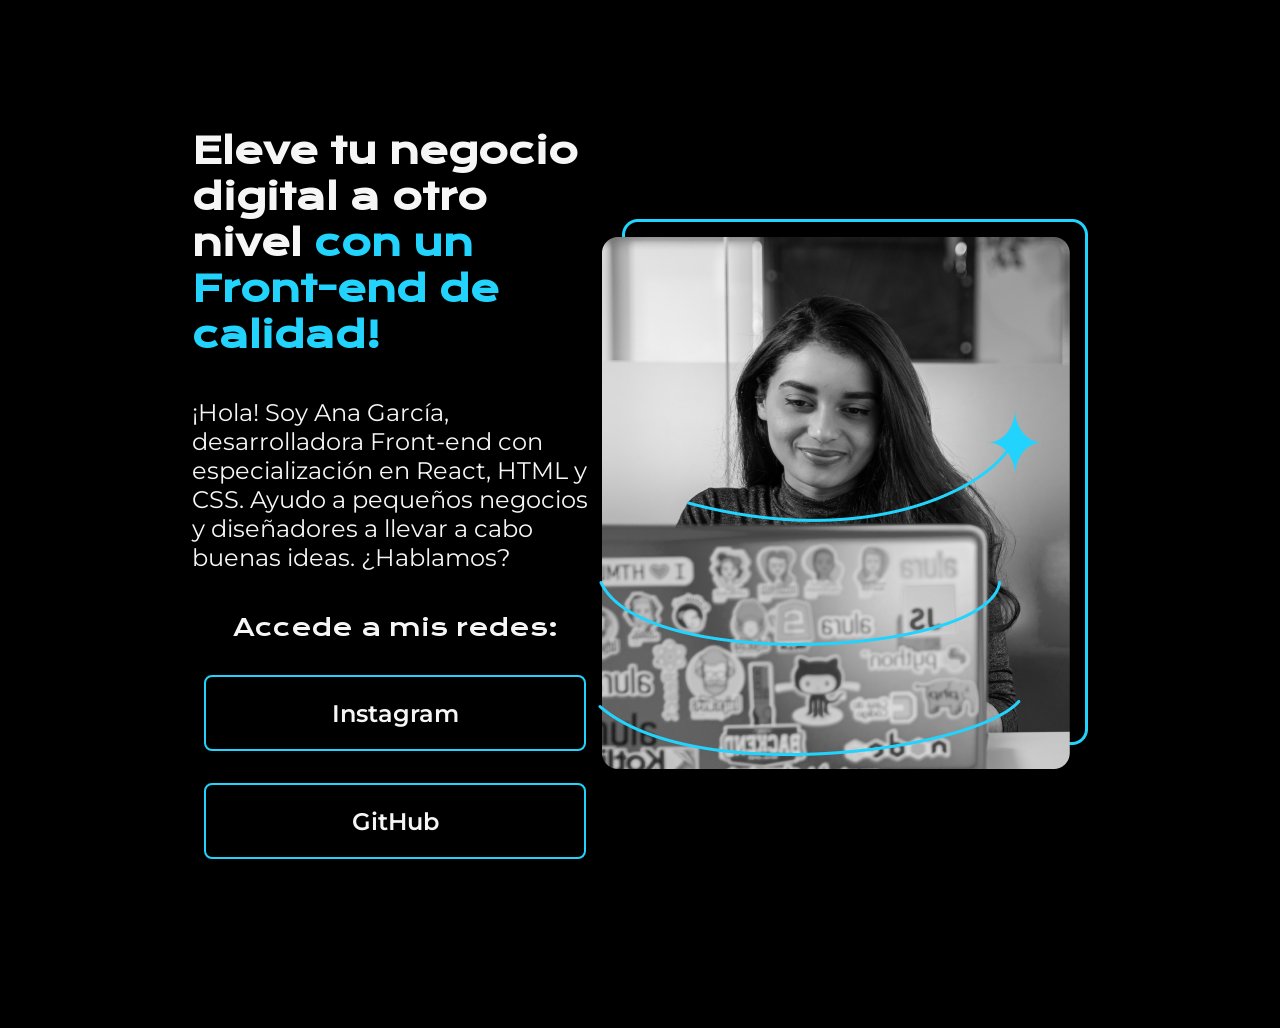
==== portafolio/index.html @ 9b0c61e6 "Saving changes of the CSS file, like button color, border, px, etc." ====
<!DOCTYPE html>
<html lang="es-mx">
<head>
    <meta charset="UTF-8">
    <meta name="viewport" content="width=device-width, initial-scale=1.0">
    <title>Portafolio</title>
    <link rel="stylesheet" href="style.css">

</head>
<body>
    <header></header>
    <main class="presentacion">
        <section class="presentacion__contenido">
            <h1 class="presentacion__contenido__titulo">Eleve tu negocio digital a otro nivel 
                <strong class="titulo-destaque">con un Front-end de calidad!
                </strong></h1>
                <p class="presentacion__contenido__texto">¡Hola! Soy Ana García, desarrolladora Front-end con especialización en React, 
                    HTML y CSS. Ayudo a pequeños negocios y diseñadores a llevar a cabo buenas 
                    ideas. ¿Hablamos?
                </p>

                <div class="presentacion__enlaces">
                    <h2 class="presentacion__enlaces__subtitulo">Accede a mis redes:</h2>
                    <a class="presentacion__enlaces__link" href="https://www.instagram.com/">Instagram</a>
                    <a class="presentacion__enlaces__link" href="https://github.com/">GitHub</a>
                </div>

        </section>
            <img src="ImagenRef.png" alt="Imagen de Ana García trabajando">
    </main>
    <footer></footer>
</body>
</html> 


<!--    Emmet basic commands

    ul>li*5: Crea una lista no ordenada con cinco elementos de lista
    div>h1+p: Crea una div que contiene un encabezado (h1) seguido de un párrafo (p)
    input[type=text]+input[type=password]: Crea dos campos de entrada, uno para texto y otro para contraseña

-->
---- portafolio/style.css ----
@import url('https://fonts.googleapis.com/css2?family=Krona+One&family=Montserrat:ital,wght@0,100..900;1,100..900&display=swap');

* {
    padding: 0;
    margin: 0;
}


body {
    background-color: #000000;
    color: #F6F6f6;
    height: 100vh;
    box-sizing: border-box;
}

.titulo-destaque {
    color: #22D4FD;
}

.presentacion {
    display: flex;
    align-items: center;
    margin: 10% 15%;
    justify-content: space-between;
}

.presentacion__contenido {
    width: 615px;
    display: flex;
    flex-direction: column;
    gap: 40px;
}

.presentacion__contenido__titulo {
    font-size: 36px;
    font-family: "Krona One", serif;
}

.presentacion__contenido__texto {
    font-size: 24px;
    font-family: "Montserrat", "sans-serif";
}

.presentacion__enlaces {
    display: flex;
    justify-content: space-between;
    flex-direction: column;
    align-items: center;
    gap: 32px;
}

.presentacion__enlaces__link {
    width: 378px;
    text-align: center;
    padding: 21.5px 0;
    border-radius: 8px;
    font-family: "Montserrat", "sans-serif";
    font-size: 24px;
    font-weight: 600;
    text-decoration: none;
    color: #F6F6f6;
    border: 2px solid #22D4FD;
}

.presentacion__enlaces__subtitulo {
    font-family: 'Krona One', sans serif;
    font-size: 24px;
    font-weight: 400;
}
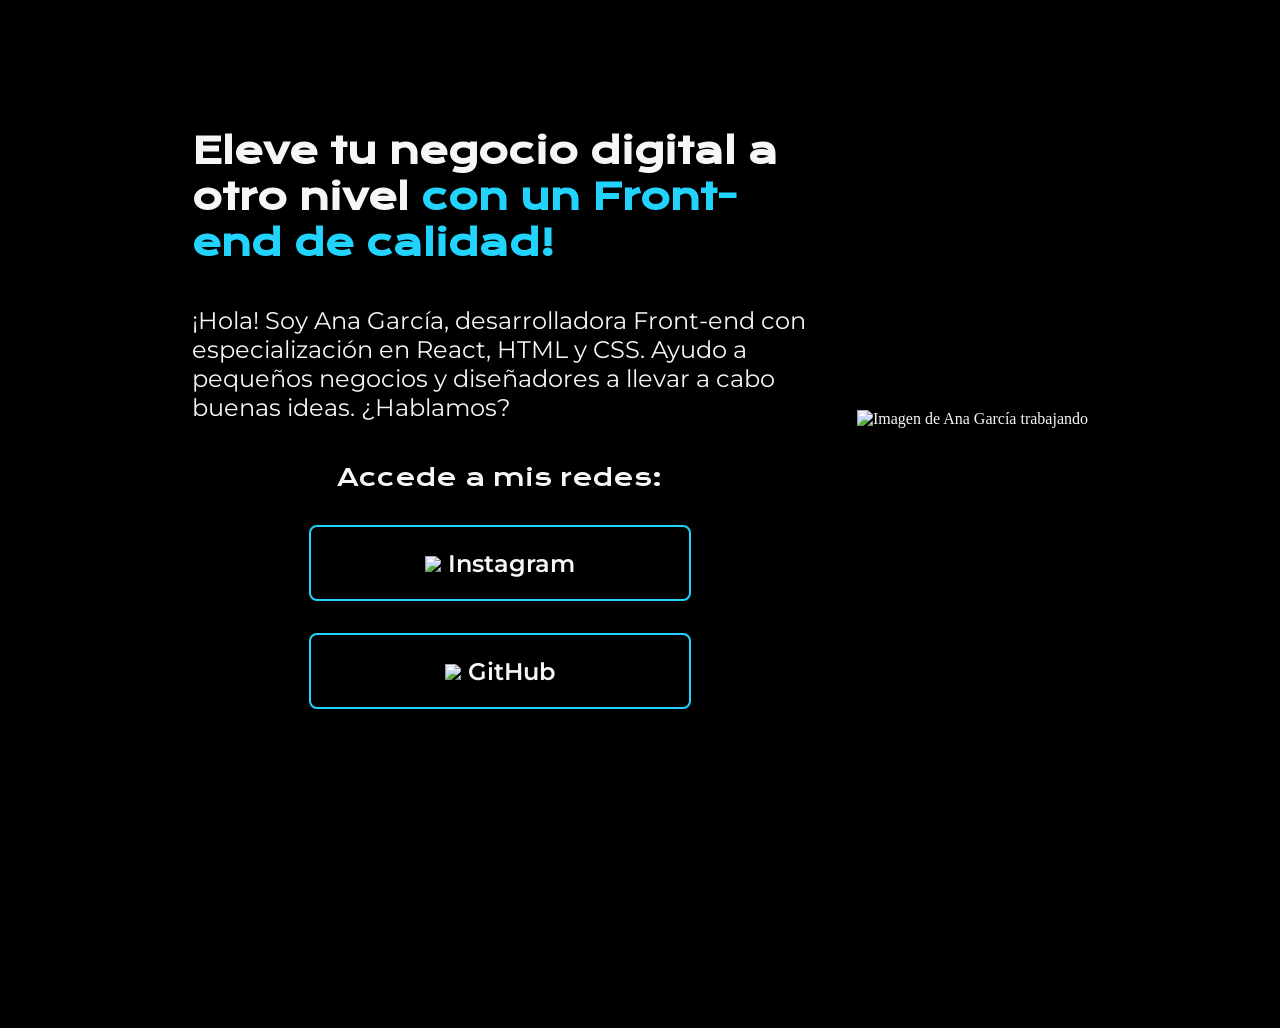
==== commit f18b89a5: "Modifying the existant image and adding a new folder for all the pictures" ====
--- a/portafolio/index.html
+++ b/portafolio/index.html
@@ -21,12 +21,16 @@
 
                 <div class="presentacion__enlaces">
                     <h2 class="presentacion__enlaces__subtitulo">Accede a mis redes:</h2>
-                    <a class="presentacion__enlaces__link" href="https://www.instagram.com/">Instagram</a>
-                    <a class="presentacion__enlaces__link" href="https://github.com/">GitHub</a>
+                    <a class="presentacion__enlaces__link" href="https://www.instagram.com/"> 
+                        <img src="./assets/instagram.png">
+                        Instagram</a>
+                    <a class="presentacion__enlaces__link" href="https://github.com/">
+                        <img src="./assets/github.png">
+                        GitHub</a>
                 </div>
 
         </section>
-            <img src="ImagenRef.png" alt="Imagen de Ana García trabajando">
+            <img src="./assets/Imagen.png" alt="Imagen de Ana García trabajando">
     </main>
     <footer></footer>
 </body>
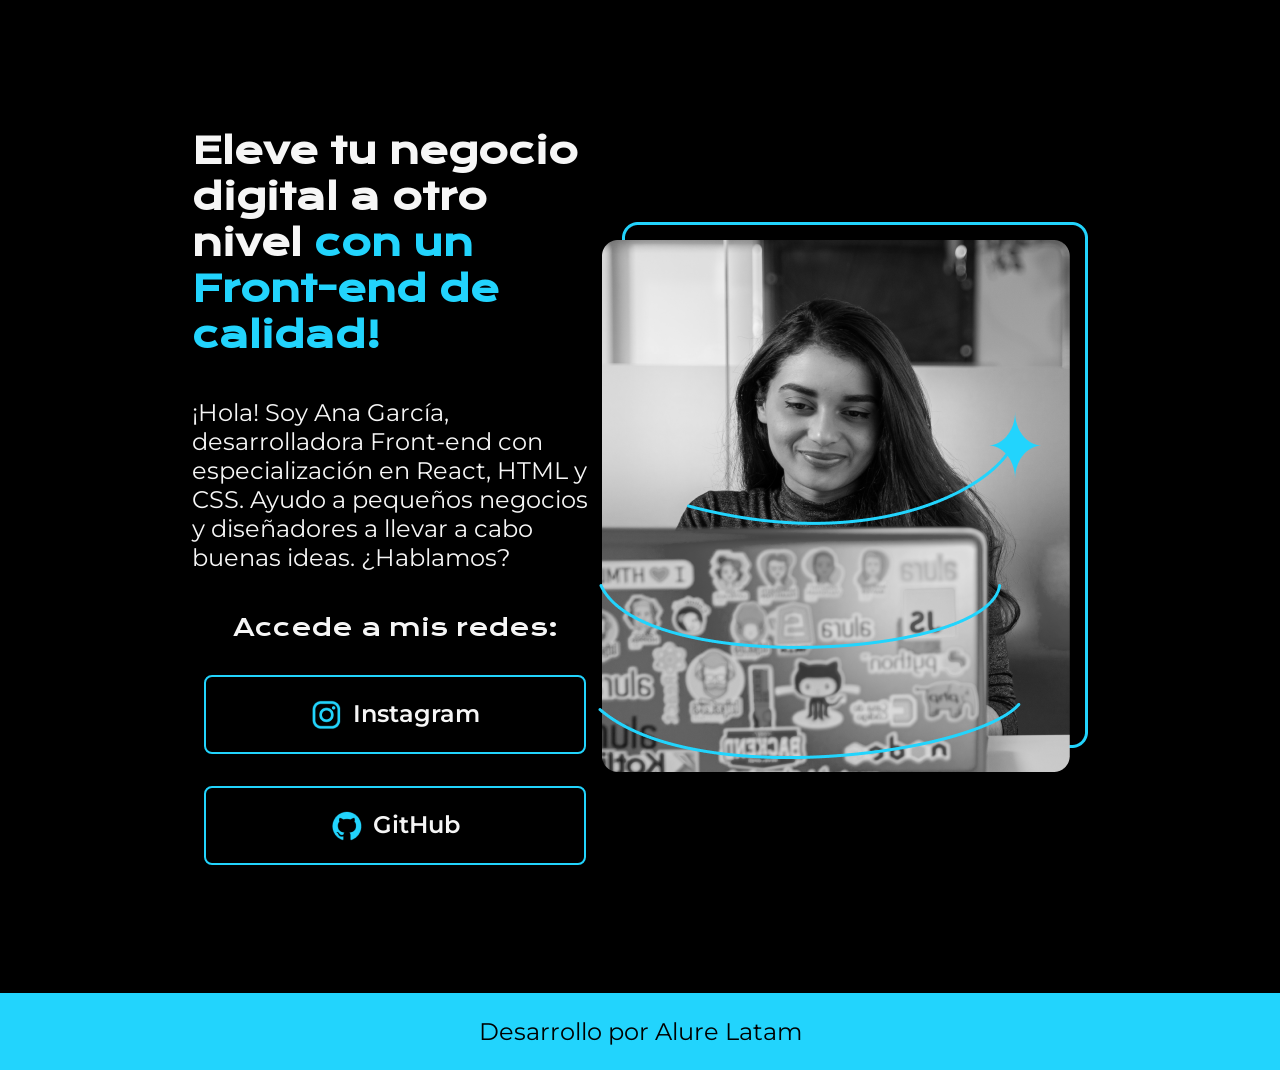
==== commit 87e7e426: "Saving changes of footer, and hover" ====
--- a/portafolio/index.html
+++ b/portafolio/index.html
@@ -32,7 +32,9 @@
         </section>
             <img src="./assets/Imagen.png" alt="Imagen de Ana García trabajando">
     </main>
-    <footer></footer>
+    <footer class="footer">
+        <p>Desarrollo por Alure Latam</p>
+    </footer>
 </body>
 </html> 
 
--- a/portafolio/style.css
+++ b/portafolio/style.css
@@ -9,7 +9,6 @@
 body {
     background-color: #000000;
     color: #F6F6f6;
-    height: 100vh;
     box-sizing: border-box;
 }
 
@@ -60,10 +59,28 @@
     text-decoration: none;
     color: #F6F6f6;
     border: 2px solid #22D4FD;
+
+    display: flex;
+    justify-content: center;
+    gap: 10px;
+}
+
+.presentacion__enlaces__link:hover {
+    background-color: #272727;
 }
 
 .presentacion__enlaces__subtitulo {
     font-family: 'Krona One', sans serif;
     font-size: 24px;
     font-weight: 400;
+}
+
+.footer {
+    background-color: #22D4FD;
+    padding: 24px;
+    color: #000000;
+    text-align: center;
+    font-family: 'Montserrat', 'sans-serif';
+    font-size: 24px;
+    font-weight: 400;
 }
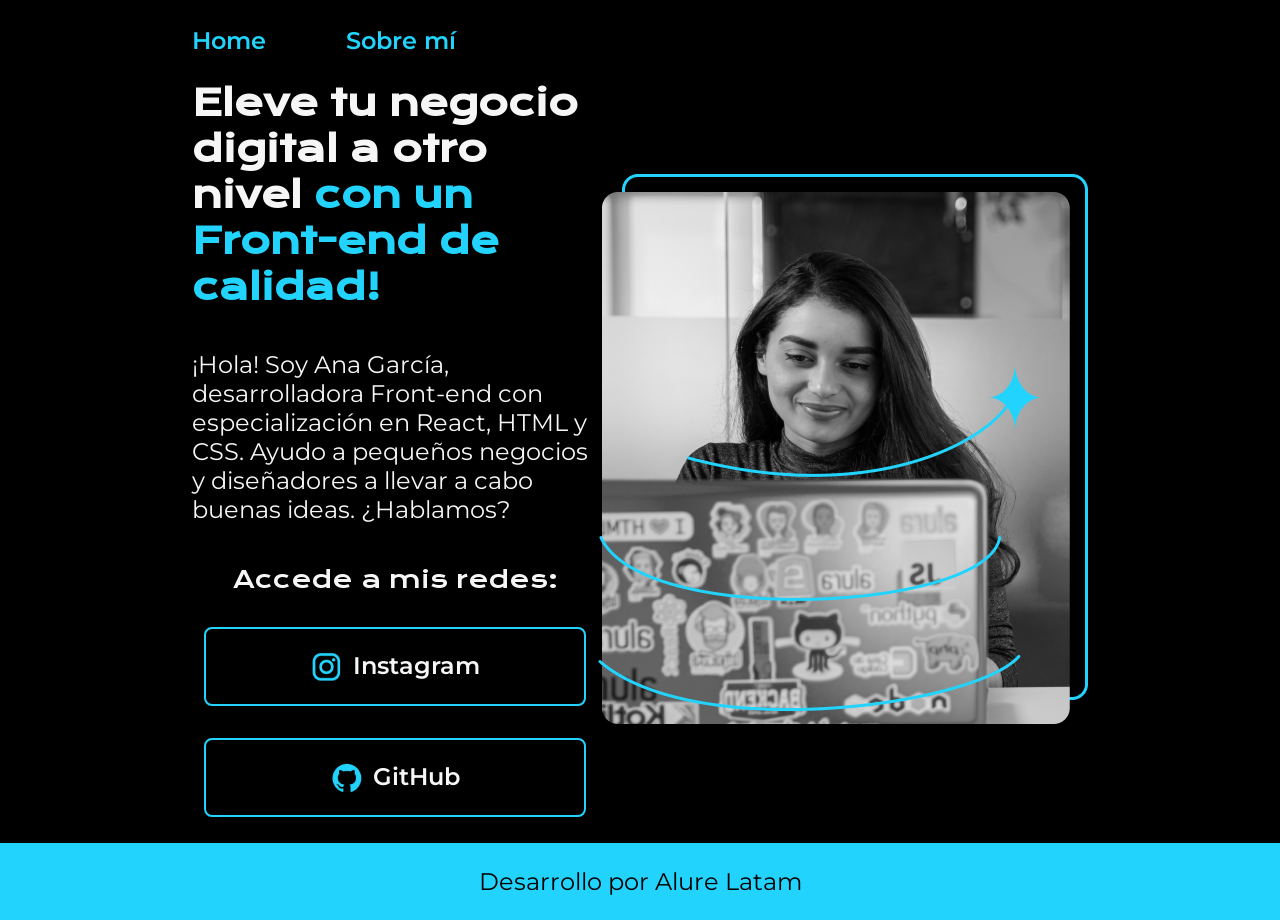
==== commit af25973a: "Saving header modifications" ====
--- a/portafolio/index.html
+++ b/portafolio/index.html
@@ -8,7 +8,14 @@
 
 </head>
 <body>
-    <header></header>
+    <header class="header">
+        <nav class="header__menu">
+            <a class="header__menu__link">Home</a>
+            <a class="header__menu__link">Sobre mí</a>
+        </nav>
+    </header>
+
+
     <main class="presentacion">
         <section class="presentacion__contenido">
             <h1 class="presentacion__contenido__titulo">Eleve tu negocio digital a otro nivel 
--- a/portafolio/style.css
+++ b/portafolio/style.css
@@ -5,6 +5,23 @@
     margin: 0;
 }
 
+.header {
+    padding: 2% 0% 0% 15%;
+
+}
+
+.header__menu {
+    display: flex;
+    gap: 80px;
+
+}
+
+.header__menu__link {
+    font-family: 'Montserrat', sans serif;
+    font-size: 24px;
+    font-weight: 600;
+    color: #22D4FD;
+}
 
 body {
     background-color: #000000;
@@ -19,7 +36,7 @@
 .presentacion {
     display: flex;
     align-items: center;
-    margin: 10% 15%;
+    padding: 2% 15%;
     justify-content: space-between;
 }
 
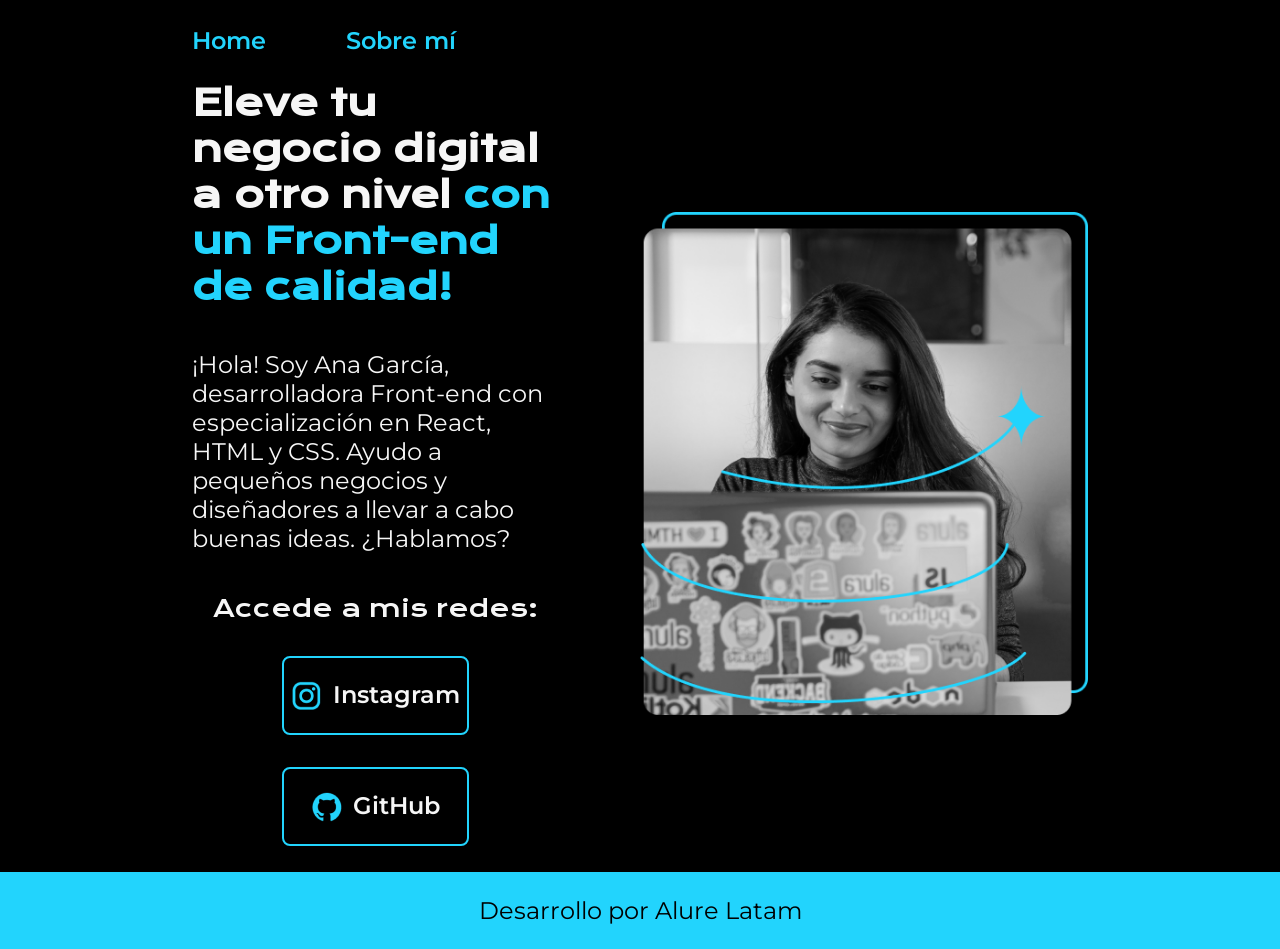
==== commit fc8fc9db: "Adding relative spaces with % in the width" ====
--- a/portafolio/index.html
+++ b/portafolio/index.html
@@ -4,14 +4,14 @@
     <meta charset="UTF-8">
     <meta name="viewport" content="width=device-width, initial-scale=1.0">
     <title>Portafolio</title>
-    <link rel="stylesheet" href="style.css">
+    <link rel="stylesheet" href="./styles/style.css">
 
 </head>
 <body>
     <header class="header">
         <nav class="header__menu">
-            <a class="header__menu__link">Home</a>
-            <a class="header__menu__link">Sobre mí</a>
+            <a class="header__menu__link" href="index.html">Home</a>
+            <a class="header__menu__link" href="about.html">Sobre mí</a>
         </nav>
     </header>
 
@@ -37,7 +37,7 @@
                 </div>
 
         </section>
-            <img src="./assets/Imagen.png" alt="Imagen de Ana García trabajando">
+            <img class="presentacion__imagen" src="./assets/Imagen.png" alt="Imagen de Ana García trabajando">
     </main>
     <footer class="footer">
         <p>Desarrollo por Alure Latam</p>
--- a/portafolio/styles/style.css
+++ b/portafolio/styles/style.css
@@ -0,0 +1,119 @@
+@import url('https://fonts.googleapis.com/css2?family=Krona+One&family=Montserrat:ital,wght@0,100..900;1,100..900&display=swap');
+
+:root {
+    --color-primario: #000000;
+    --color-secundario: #f6f6f6;
+    --color-terciario: #22D4FD;
+    --color-background: #272727;
+
+    --fuente-montserrat: 'Montserrat', sans serif;
+    --fuente-krona: 'Krona One', sans serif;
+}
+
+* {
+    padding: 0;
+    margin: 0;
+}
+
+body {
+    background-color: var(--color-primario);
+    color: var(--color-secundario);
+    box-sizing: border-box;
+}
+
+.header {
+    padding: 2% 0% 0% 15%;
+
+}
+
+.header__menu {
+    display: flex;
+    gap: 80px;
+
+}
+
+.header__menu__link {
+    font-family: var(--fuente-montserrat);
+    font-size: 1.5rem;
+    font-weight: 600;
+    color: var(--color-terciario);
+    text-decoration: none;
+}
+
+.titulo-destaque {
+    color: var(--color-terciario);
+}
+
+.presentacion {
+    display: flex;
+    align-items: center;
+    padding: 2% 15%;
+    justify-content: space-between;
+    gap: 82px;
+}
+
+.presentacion__contenido {
+    width: 50%;
+    display: flex;
+    flex-direction: column;
+    gap: 40px;
+}
+
+.presentacion__contenido__titulo {
+    font-size: 2.25rem;
+    font-family: var(--fuente-krona);
+}
+
+.presentacion__contenido__texto {
+    font-size: 1.5rem;
+    font-family: var(--fuente-montserrat);
+}
+
+.presentacion__enlaces {
+    display: flex;
+    justify-content: space-between;
+    flex-direction: column;
+    align-items: center;
+    gap: 32px;
+}
+
+.presentacion__enlaces__link {
+    width: 50%;
+    text-align: center;
+    padding: 21.5px 0;
+    border-radius: 8px;
+    font-family: var(--fuente-montserrat);
+    font-size: 1.5rem;
+    font-weight: 600;
+    text-decoration: none;
+    color: var(--color-secundario);
+    border: 2px solid var(--color-terciario);
+
+    display: flex;
+    justify-content: center;
+    gap: 10px;
+}
+
+.presentacion__enlaces__link:hover {
+    background-color: var(--color-background);
+}
+
+.presentacion__enlaces__subtitulo {
+    font-family: var(--fuente-krona);
+    font-size: 1.5rem;
+    font-weight: 400;
+}
+
+.presentacion__imagen {
+    width: 50%;
+}
+
+.footer {
+    background-color: var(--color-terciario);
+    padding: 1.5rem;
+    color: var(--color-primario);
+    text-align: center;
+    font-family: var(--fuente-montserrat);
+    font-size: 1.5rem;
+    font-weight: 400;
+}
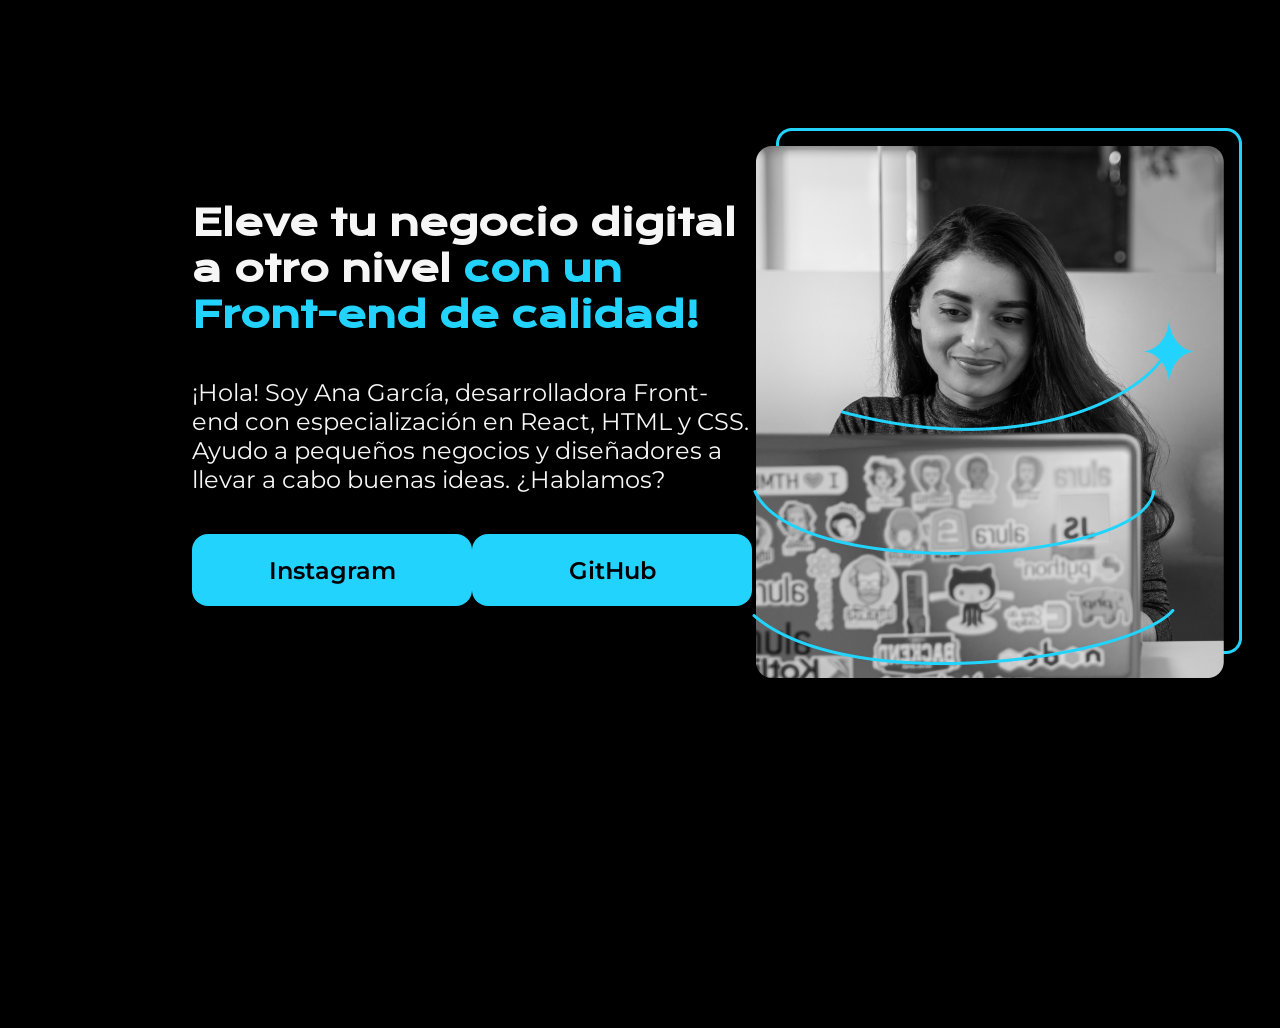
==== commit 75b34d56: "Merge pull request #1 from carlospm-798/portafolio Saving the 'portafolio' as the main files" ====
--- a/portafolio/index.html
+++ b/portafolio/index.html
@@ -4,18 +4,11 @@
     <meta charset="UTF-8">
     <meta name="viewport" content="width=device-width, initial-scale=1.0">
     <title>Portafolio</title>
-    <link rel="stylesheet" href="./styles/style.css">
+    <link rel="stylesheet" href="style.css">
 
 </head>
 <body>
-    <header class="header">
-        <nav class="header__menu">
-            <a class="header__menu__link" href="index.html">Home</a>
-            <a class="header__menu__link" href="about.html">Sobre mí</a>
-        </nav>
-    </header>
-
-
+    <header></header>
     <main class="presentacion">
         <section class="presentacion__contenido">
             <h1 class="presentacion__contenido__titulo">Eleve tu negocio digital a otro nivel 
@@ -27,21 +20,14 @@
                 </p>
 
                 <div class="presentacion__enlaces">
-                    <h2 class="presentacion__enlaces__subtitulo">Accede a mis redes:</h2>
-                    <a class="presentacion__enlaces__link" href="https://www.instagram.com/"> 
-                        <img src="./assets/instagram.png">
-                        Instagram</a>
-                    <a class="presentacion__enlaces__link" href="https://github.com/">
-                        <img src="./assets/github.png">
-                        GitHub</a>
+                    <a class="presentacion__enlaces__link" href="https://www.instagram.com/">Instagram</a>
+                    <a class="presentacion__enlaces__link" href="https://github.com/">GitHub</a>
                 </div>
 
         </section>
-            <img class="presentacion__imagen" src="./assets/Imagen.png" alt="Imagen de Ana García trabajando">
+            <img src="ImagenRef.png" alt="Imagen de Ana García trabajando">
     </main>
-    <footer class="footer">
-        <p>Desarrollo por Alure Latam</p>
-    </footer>
+    <footer></footer>
 </body>
 </html> 
 
--- a/portafolio/style.css
+++ b/portafolio/style.css
@@ -0,0 +1,60 @@
+@import url('https://fonts.googleapis.com/css2?family=Krona+One&family=Montserrat:ital,wght@0,100..900;1,100..900&display=swap');
+
+* {
+    padding: 0;
+    margin: 0;
+}
+
+
+body {
+    background-color: #000000;
+    color: #F6F6f6;
+    height: 100vh;
+    box-sizing: border-box;
+}
+
+.titulo-destaque {
+    color: #22D4FD;
+}
+
+.presentacion {
+    display: flex;
+    align-items: center;
+    margin: 10% 15%;
+    justify-content: space-between;
+}
+
+.presentacion__contenido {
+    width: 615px;
+    display: flex;
+    flex-direction: column;
+    gap: 40px;
+}
+
+.presentacion__contenido__titulo {
+    font-size: 36px;
+    font-family: "Krona One", serif;
+}
+
+.presentacion__contenido__texto {
+    font-size: 24px;
+    font-family: "Montserrat", "sans-serif";
+}
+
+.presentacion__enlaces {
+    display: flex;
+    justify-content: space-between;
+}
+
+.presentacion__enlaces__link {
+    width: 280px;
+    background-color: #22D4FD;
+    text-align: center;
+    padding: 21.5px 0;
+    border-radius: 16px;
+    font-family: "Montserrat", "sans-serif";
+    font-size: 24px;
+    font-weight: 600;
+    text-decoration: none;
+    color: #000000;
+}
